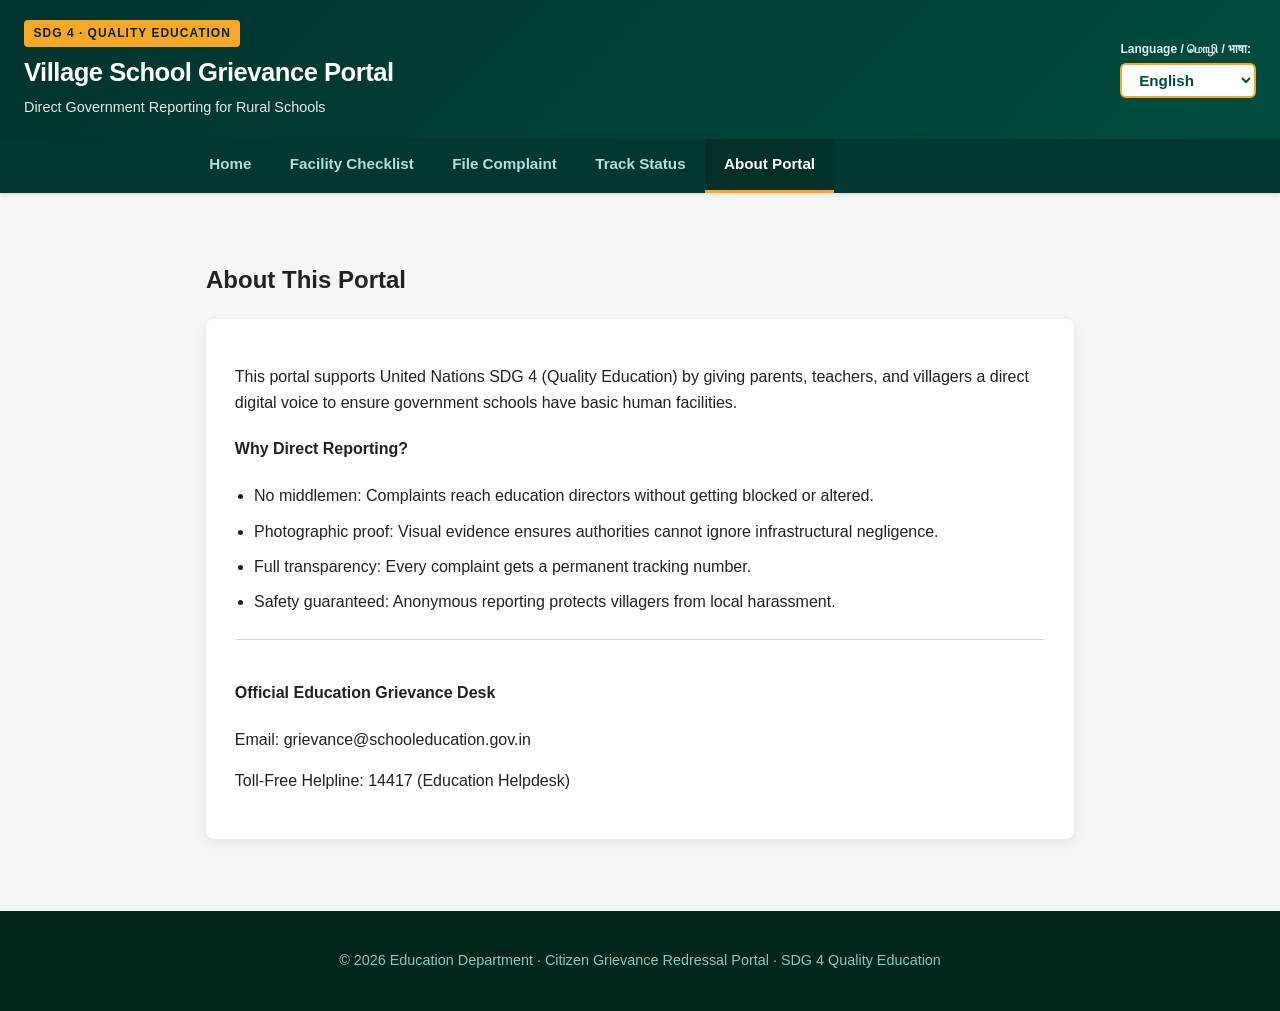
==== about.html @ 90070db3 "Convert website to multi-page architecture with separate HTML pages for each section" ====
<!DOCTYPE html>
<html lang="en">
<head>
    <meta charset="UTF-8" />
    <meta http-equiv="X-UA-Compatible" content="IE=edge" />
    <meta name="viewport" content="width=device-width, initial-scale=1.0" />
    <title>About - Village School Grievance Portal | SDG 4</title>
    <link rel="stylesheet" href="style.css" />
</head>
<body>
    <header>
        <div class="header-brand">
            <div class="sdg-badge">SDG 4 · QUALITY EDUCATION</div>
            <h1 data-key="siteTitle">Village School Grievance Portal</h1>
            <p class="tagline" data-key="siteTagline">Direct Government Reporting for Rural Schools</p>
        </div>
        <div class="header-controls">
            <div class="lang-select">
                <label for="language" data-key="langLabel">Language / மொழி / भाषा:</label>
                <select id="language" onchange="setLanguage(this.value)">
                    <option value="en" selected>English</option>
                    <option value="ta">தமிழ் (Tamil)</option>
                    <option value="hi">हिन्दी (Hindi)</option>
                </select>
            </div>
        </div>
    </header>

    <nav>
        <ul>
            <li><a href="index.html" data-key="navHome">Home</a></li>
            <li><a href="checklist.html" data-key="navChecklist">Facility Checklist</a></li>
            <li><a href="complaint.html" data-key="navComplaint">File Complaint</a></li>
            <li><a href="track.html" data-key="navTrack">Track Status</a></li>
            <li><a href="about.html" class="active" data-key="navAbout">About Portal</a></li>
        </ul>
    </nav>

    <main>
        <!-- ABOUT PAGE -->
        <section id="about">
            <h2 data-key="aboutTitle">About This Portal</h2>
            <div class="about-card">
                <p data-key="aboutDesc1">This portal supports <strong>United Nations SDG 4 (Quality Education)</strong> by giving parents, teachers, and villagers a direct digital voice to ensure government schools have basic human facilities.</p>
                <h4 data-key="aboutWhyTitle">Why Direct Reporting?</h4>
                <ul>
                    <li data-key="aboutWhy1"><strong>No middlemen:</strong> Complaints reach education directors without getting blocked or altered.</li>
                    <li data-key="aboutWhy2"><strong>Photographic proof:</strong> Visual evidence ensures authorities cannot ignore infrastructural negligence.</li>
                    <li data-key="aboutWhy3"><strong>Full transparency:</strong> Every complaint gets a permanent tracking number.</li>
                    <li data-key="aboutWhy4"><strong>Safety guaranteed:</strong> Anonymous reporting protects villagers from local harassment.</li>
                </ul>
                <div class="contact-details">
                    <h4 data-key="contactTitle">Official Education Grievance Desk</h4>
                    <p data-key="contactInfo1">Email: grievance@schooleducation.gov.in</p>
                    <p data-key="contactInfo2">Toll-Free Helpline: 14417 (Education Helpdesk)</p>
                </div>
            </div>
        </section>
    </main>

    <footer>
        <p>&copy; 2026 Education Department · Citizen Grievance Redressal Portal · SDG 4 Quality Education</p>
    </footer>

    <script src="script.js"></script>
</body>
</html>
---- style.css ----
/* style.css - Village School Facility & Grievance Portal */
:root {
    --primary: #004d40;
    --primary-light: #00695c;
    --primary-dark: #00251a;
    --accent-gold: #f9a825;
    --accent-red: #d32f2f;
    --accent-green: #2e7d32;
    --bg-light: #f4f6f8;
    --card-bg: #ffffff;
    --text-dark: #212121;
    --text-muted: #555555;
    --border-color: #dcdcdc;
    --shadow: 0 4px 12px rgba(0, 0, 0, 0.08);
}

* {
    box-sizing: border-box;
}

body {
    font-family: -apple-system, BlinkMacSystemFont, "Segoe UI", Roboto, "Helvetica Neue", Arial, sans-serif;
    margin: 0;
    padding: 0;
    line-height: 1.6;
    background-color: var(--bg-light);
    color: var(--text-dark);
}

/* Header */
header {
    background: linear-gradient(135deg, #00332c 0%, #004d40 100%);
    color: #fff;
    padding: 1.2rem 1.5rem;
    display: flex;
    flex-wrap: wrap;
    align-items: center;
    justify-content: space-between;
    gap: 1rem;
    box-shadow: 0 2px 8px rgba(0,0,0,0.2);
}

.sdg-badge {
    display: inline-block;
    background-color: var(--accent-gold);
    color: #00251a;
    font-weight: 800;
    font-size: 0.75rem;
    letter-spacing: 1px;
    padding: 0.25rem 0.6rem;
    border-radius: 4px;
    margin-bottom: 0.3rem;
}

header h1 {
    margin: 0;
    font-size: 1.6rem;
    font-weight: 700;
    letter-spacing: -0.5px;
}

header .tagline {
    margin: 0.2rem 0 0 0;
    font-size: 0.9rem;
    opacity: 0.9;
}

.header-controls {
    display: flex;
    align-items: center;
}

.lang-select {
    display: flex;
    flex-direction: column;
    align-items: flex-start;
}

.lang-select label {
    font-size: 0.75rem;
    font-weight: 600;
    color: #e0f2f1;
    margin-bottom: 0.2rem;
}

.lang-select select {
    background-color: #ffffff;
    color: #004d40;
    font-size: 0.95rem;
    font-weight: 700;
    border: 2px solid var(--accent-gold);
    border-radius: 6px;
    padding: 0.4rem 0.8rem;
    cursor: pointer;
    outline: none;
}

/* Navigation */
nav {
    background-color: #00382f;
    box-shadow: 0 2px 4px rgba(0,0,0,0.1);
    position: sticky;
    top: 0;
    z-index: 100;
}

nav ul {
    list-style: none;
    display: flex;
    margin: 0;
    padding: 0;
    overflow-x: auto;
    max-width: 900px;
    margin: auto;
}

nav li {
    margin: 0;
    white-space: nowrap;
}

nav a {
    display: block;
    color: #b2dfdb;
    text-decoration: none;
    padding: 0.85rem 1.2rem;
    font-size: 0.95rem;
    font-weight: 600;
    transition: all 0.2s ease;
    border-bottom: 3px solid transparent;
}

nav a:hover {
    color: #ffffff;
    background-color: rgba(255, 255, 255, 0.08);
}

nav a.active {
    color: #ffffff;
    border-bottom: 3px solid var(--accent-gold);
    background-color: rgba(0, 0, 0, 0.15);
}

/* Main Container */
main {
    padding: 1.5rem 1rem;
    max-width: 900px;
    margin: 1.5rem auto;
}

/* Hero & Steps */
.hero-card {
    background: #ffffff;
    border-left: 6px solid #004d40;
    border-radius: 8px;
    padding: 1.8rem;
    box-shadow: var(--shadow);
    margin-bottom: 1.8rem;
}

.hero-tag {
    display: inline-block;
    background-color: #e0f2f1;
    color: #004d40;
    font-size: 0.8rem;
    font-weight: 700;
    padding: 0.2rem 0.6rem;
    border-radius: 20px;
    margin-bottom: 0.5rem;
}

.hero-card h2 {
    margin: 0.4rem 0 0.8rem 0;
    font-size: 1.8rem;
    color: #00332c;
}

.hero-card p {
    font-size: 1.05rem;
    color: var(--text-muted);
    margin-bottom: 1.5rem;
}

.quick-actions {
    display: flex;
    flex-wrap: wrap;
    gap: 0.8rem;
}

.btn {
    display: inline-flex;
    align-items: center;
    justify-content: center;
    padding: 0.75rem 1.3rem;
    font-size: 1rem;
    font-weight: 700;
    border-radius: 6px;
    text-decoration: none;
    cursor: pointer;
    border: none;
    transition: transform 0.15s ease, background-color 0.2s ease;
}

.btn:active {
    transform: scale(0.98);
}

.btn-primary {
    background-color: #00695c;
    color: #ffffff;
}

.btn-primary:hover {
    background-color: #004d40;
}

.btn-secondary {
    background-color: #e0f2f1;
    color: #004d40;
    border: 1px solid #80cbc4;
}

.btn-secondary:hover {
    background-color: #b2dfdb;
}

.steps-grid {
    display: grid;
    grid-template-columns: repeat(auto-fit, minmax(240px, 1fr));
    gap: 1.2rem;
    margin-top: 1.5rem;
}

.step-card {
    background: #ffffff;
    border-radius: 8px;
    padding: 1.5rem;
    box-shadow: var(--shadow);
    text-align: center;
    border-top: 4px solid #00695c;
}

.step-num {
    width: 44px;
    height: 44px;
    background-color: #004d40;
    color: #ffffff;
    font-size: 1.3rem;
    font-weight: 800;
    border-radius: 50%;
    display: flex;
    align-items: center;
    justify-content: center;
    margin: 0 auto 0.8rem auto;
}

.step-card h3 {
    margin: 0.4rem 0;
    color: #00332c;
    font-size: 1.2rem;
}

.step-card p {
    margin: 0;
    color: var(--text-muted);
    font-size: 0.95rem;
}

/* Facility Checklist Grid */
.facilities-grid {
    display: grid;
    grid-template-columns: repeat(auto-fit, minmax(260px, 1fr));
    gap: 1rem;
    margin: 1.5rem 0;
}

.facility-card {
    background: #ffffff;
    border: 1px solid var(--border-color);
    border-radius: 8px;
    padding: 1.2rem;
    display: flex;
    align-items: center;
    gap: 1rem;
    box-shadow: 0 2px 6px rgba(0,0,0,0.05);
}

.facility-icon {
    font-size: 2rem;
}

.facility-card h4 {
    margin: 0;
    font-size: 1.05rem;
    color: #00332c;
}

.cta-box {
    background: #e0f2f1;
    border: 2px dashed #00695c;
    border-radius: 8px;
    padding: 1.5rem;
    text-align: center;
    margin-top: 2rem;
}

.cta-box p {
    font-size: 1.1rem;
    font-weight: 700;
    color: #004d40;
    margin-top: 0;
}

/* Complaint Form */
#complaintForm {
    background: #ffffff;
    border-radius: 8px;
    padding: 1.8rem;
    box-shadow: var(--shadow);
}

.form-header {
    margin-bottom: 1.5rem;
}

.form-header h2 {
    margin: 0 0 0.3rem 0;
    color: #00332c;
    font-size: 1.7rem;
}

.form-header p {
    margin: 0;
    color: var(--text-muted);
}

.form-group {
    margin-bottom: 1.4rem;
}

.form-row {
    display: grid;
    grid-template-columns: 1fr 1fr;
    gap: 1rem;
}

@media (max-width: 600px) {
    .form-row {
        grid-template-columns: 1fr;
    }
}

label {
    display: block;
    font-weight: 700;
    margin-bottom: 0.4rem;
    color: #212121;
    font-size: 0.95rem;
}

input[type="text"],
input[type="tel"],
textarea {
    width: 100%;
    padding: 0.75rem;
    font-size: 1rem;
    border: 1.5px solid var(--border-color);
    border-radius: 6px;
    outline: none;
    font-family: inherit;
    transition: border-color 0.2s ease;
}

input[type="text"]:focus,
input[type="tel"]:focus,
textarea:focus {
    border-color: #00695c;
    box-shadow: 0 0 0 3px rgba(0, 105, 92, 0.15);
}

/* Checkbox Grid */
.checkbox-grid {
    display: grid;
    grid-template-columns: repeat(auto-fit, minmax(250px, 1fr));
    gap: 0.6rem;
    background: #fafafa;
    border: 1px solid var(--border-color);
    border-radius: 6px;
    padding: 1rem;
}

.check-item {
    display: flex;
    align-items: flex-start;
    gap: 0.6rem;
    font-weight: 500;
    font-size: 0.95rem;
    cursor: pointer;
}

.check-item input[type="checkbox"] {
    width: 18px;
    height: 18px;
    margin-top: 3px;
    cursor: pointer;
    accent-color: #00695c;
}

/* Label with Voice */
.label-with-voice {
    display: flex;
    justify-content: space-between;
    align-items: center;
    margin-bottom: 0.4rem;
}

.label-with-voice label {
    margin-bottom: 0;
}

.btn-voice {
    background-color: #fff3e0;
    color: #e65100;
    border: 1.5px solid #ffb74d;
    padding: 0.35rem 0.8rem;
    border-radius: 20px;
    font-weight: 700;
    font-size: 0.85rem;
    cursor: pointer;
    display: flex;
    align-items: center;
    gap: 0.3rem;
}

.btn-voice:hover {
    background-color: #ffe0b2;
}

.btn-voice.recording {
    background-color: #ffebee;
    color: #c62828;
    border-color: #ef5350;
    animation: pulse 1.2s infinite;
}

@keyframes pulse {
    0% { transform: scale(1); }
    50% { transform: scale(1.05); }
    100% { transform: scale(1); }
}

.voice-status {
    font-size: 0.85rem;
    color: #d32f2f;
    margin: 0.3rem 0 0 0;
    font-weight: 600;
}

/* PHOTO PROOF UPLOAD STYLES */
.photo-upload-group {
    background-color: #fafafa;
    border: 2px dashed #00695c;
    border-radius: 8px;
    padding: 1.2rem;
}

.field-hint {
    margin: 0 0 0.8rem 0;
    font-size: 0.85rem;
    color: var(--text-muted);
}

.upload-dropzone {
    background-color: #ffffff;
    border: 1.5px dashed #80cbc4;
    border-radius: 6px;
    padding: 1.5rem 1rem;
    text-align: center;
    cursor: pointer;
    transition: all 0.2s ease;
}

.upload-dropzone:hover {
    background-color: #e0f2f1;
    border-color: #004d40;
}

.upload-icon {
    font-size: 2.5rem;
    display: block;
    margin-bottom: 0.4rem;
}

.dropzone-text {
    margin: 0;
    font-weight: 700;
    font-size: 1.05rem;
    color: #004d40;
}

.file-limits {
    display: block;
    font-size: 0.75rem;
    color: #757575;
    margin-top: 0.3rem;
}

.photo-preview-container {
    margin-top: 1rem;
    background: #ffffff;
    border: 1px solid var(--border-color);
    border-radius: 6px;
    padding: 1rem;
    text-align: center;
}

.preview-header {
    display: flex;
    justify-content: space-between;
    align-items: center;
    margin-bottom: 0.8rem;
    font-weight: 700;
    color: #004d40;
}

.btn-remove-photo {
    background-color: #ffebee;
    color: #c62828;
    border: 1px solid #ef9a9a;
    padding: 0.3rem 0.7rem;
    border-radius: 4px;
    cursor: pointer;
    font-size: 0.8rem;
    font-weight: 700;
}

.btn-remove-photo:hover {
    background-color: #ffcdd2;
}

#photoPreview {
    max-width: 100%;
    max-height: 280px;
    border-radius: 6px;
    box-shadow: 0 2px 6px rgba(0,0,0,0.15);
    object-fit: contain;
}

.photo-filename {
    margin: 0.5rem 0 0 0;
    font-size: 0.85rem;
    color: var(--text-muted);
}

/* Anonymous Checkbox */
.anonymous-group {
    background-color: #e8f5e9;
    border-left: 4px solid #2e7d32;
    padding: 0.8rem 1rem;
    border-radius: 4px;
}

.checkbox-anonymous {
    margin: 0;
    font-weight: 600;
    color: #1b5e20;
}

/* Submit Button */
.btn-submit {
    width: 100%;
    background-color: #004d40;
    color: #ffffff;
    font-size: 1.15rem;
    padding: 1rem;
    border-radius: 6px;
    box-shadow: 0 4px 10px rgba(0, 77, 64, 0.3);
}

.btn-submit:hover {
    background-color: #00332c;
}

/* Result Box */
.result-box {
    margin-top: 1.5rem;
    background: #ffffff;
    border-radius: 8px;
    padding: 1.5rem;
    border: 2px solid #2e7d32;
    box-shadow: var(--shadow);
}

.result-success-title {
    color: #2e7d32;
    margin-top: 0;
    font-size: 1.4rem;
}

.complaint-id-badge {
    display: inline-block;
    background: #004d40;
    color: #ffffff;
    font-size: 1.2rem;
    font-weight: 800;
    padding: 0.4rem 1rem;
    border-radius: 6px;
    margin: 0.5rem 0 1rem 0;
    letter-spacing: 1px;
}

.result-photo-thumb {
    max-width: 200px;
    max-height: 150px;
    border-radius: 6px;
    border: 1px solid var(--border-color);
    margin-top: 0.5rem;
    display: block;
}

/* Track Section */
.track-form-box {
    background: #ffffff;
    border-radius: 8px;
    padding: 1.5rem;
    box-shadow: var(--shadow);
    margin-bottom: 1.5rem;
}

.track-input-row {
    display: flex;
    gap: 0.8rem;
}

@media (max-width: 500px) {
    .track-input-row {
        flex-direction: column;
    }
}

.track-input-row input {
    flex: 1;
}

.track-result-card {
    background: #ffffff;
    border-radius: 8px;
    padding: 1.5rem;
    box-shadow: var(--shadow);
    border-top: 5px solid #00695c;
}

/* Timeline */
.timeline {
    display: flex;
    justify-content: space-between;
    margin: 2rem 0 1.5rem 0;
    position: relative;
}

.timeline::before {
    content: '';
    position: absolute;
    top: 20px;
    left: 20px;
    right: 20px;
    height: 4px;
    background-color: #e0e0e0;
    z-index: 1;
}

.timeline-step {
    position: relative;
    z-index: 2;
    text-align: center;
    flex: 1;
}

.timeline-dot {
    width: 40px;
    height: 40px;
    border-radius: 50%;
    background-color: #e0e0e0;
    color: #757575;
    display: flex;
    align-items: center;
    justify-content: center;
    font-weight: 700;
    margin: 0 auto 0.5rem auto;
    border: 3px solid #ffffff;
}

.timeline-step.completed .timeline-dot {
    background-color: #2e7d32;
    color: #ffffff;
}

.timeline-step.current .timeline-dot {
    background-color: var(--accent-gold);
    color: #000000;
}

.timeline-label {
    font-size: 0.85rem;
    font-weight: 700;
    color: #424242;
}

/* About Section */
.about-card {
    background: #ffffff;
    border-radius: 8px;
    padding: 1.8rem;
    box-shadow: var(--shadow);
}

.about-card ul {
    padding-left: 1.2rem;
    color: var(--text-dark);
}

.about-card li {
    margin-bottom: 0.6rem;
}

.contact-details {
    margin-top: 1.5rem;
    padding-top: 1.2rem;
    border-top: 1px solid var(--border-color);
}

/* Footer */
footer {
    text-align: center;
    padding: 1.5rem 1rem;
    background-color: #00251a;
    color: #80cbc4;
    font-size: 0.9rem;
    margin-top: 3rem;
}
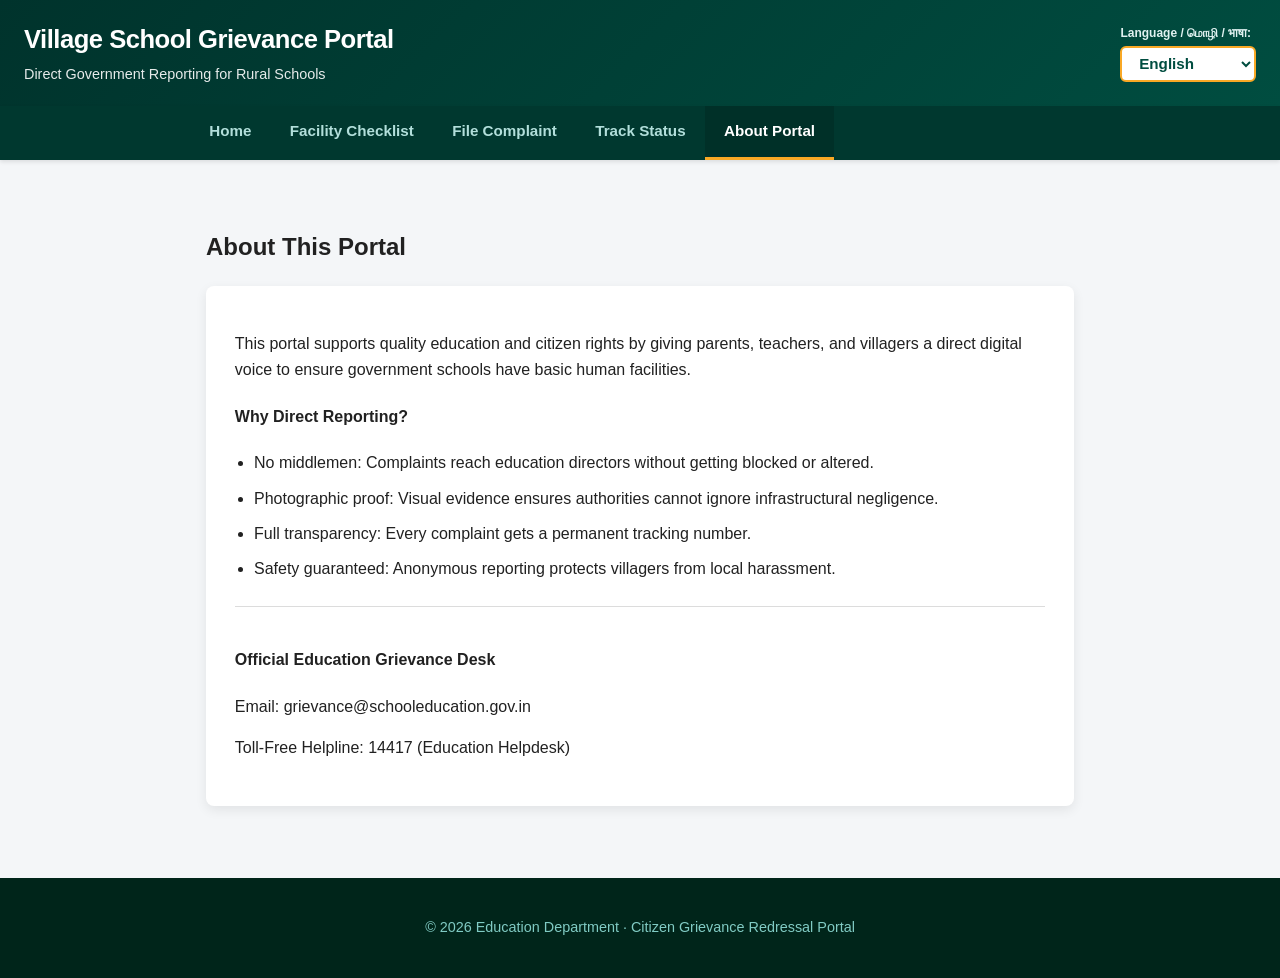
==== commit 7b0d4524: "Remove all SDG 4 references from website and presentation" ====
--- a/about.html
+++ b/about.html
@@ -4,13 +4,12 @@
     <meta charset="UTF-8" />
     <meta http-equiv="X-UA-Compatible" content="IE=edge" />
     <meta name="viewport" content="width=device-width, initial-scale=1.0" />
-    <title>About - Village School Grievance Portal | SDG 4</title>
+    <title>About - Village School Grievance Portal</title>
     <link rel="stylesheet" href="style.css" />
 </head>
 <body>
     <header>
         <div class="header-brand">
-            <div class="sdg-badge">SDG 4 · QUALITY EDUCATION</div>
             <h1 data-key="siteTitle">Village School Grievance Portal</h1>
             <p class="tagline" data-key="siteTagline">Direct Government Reporting for Rural Schools</p>
         </div>
@@ -41,7 +40,7 @@
         <section id="about">
             <h2 data-key="aboutTitle">About This Portal</h2>
             <div class="about-card">
-                <p data-key="aboutDesc1">This portal supports <strong>United Nations SDG 4 (Quality Education)</strong> by giving parents, teachers, and villagers a direct digital voice to ensure government schools have basic human facilities.</p>
+                <p data-key="aboutDesc1">This portal supports quality education and citizen rights by giving parents, teachers, and villagers a direct digital voice to ensure government schools have basic human facilities.</p>
                 <h4 data-key="aboutWhyTitle">Why Direct Reporting?</h4>
                 <ul>
                     <li data-key="aboutWhy1"><strong>No middlemen:</strong> Complaints reach education directors without getting blocked or altered.</li>
@@ -59,7 +58,7 @@
     </main>
 
     <footer>
-        <p>&copy; 2026 Education Department · Citizen Grievance Redressal Portal · SDG 4 Quality Education</p>
+        <p>&copy; 2026 Education Department · Citizen Grievance Redressal Portal</p>
     </footer>
 
     <script src="script.js"></script>
--- a/style.css
+++ b/style.css
@@ -40,7 +40,7 @@
     box-shadow: 0 2px 8px rgba(0,0,0,0.2);
 }
 
-.sdg-badge {
+.portal-badge {
     display: inline-block;
     background-color: var(--accent-gold);
     color: #00251a;
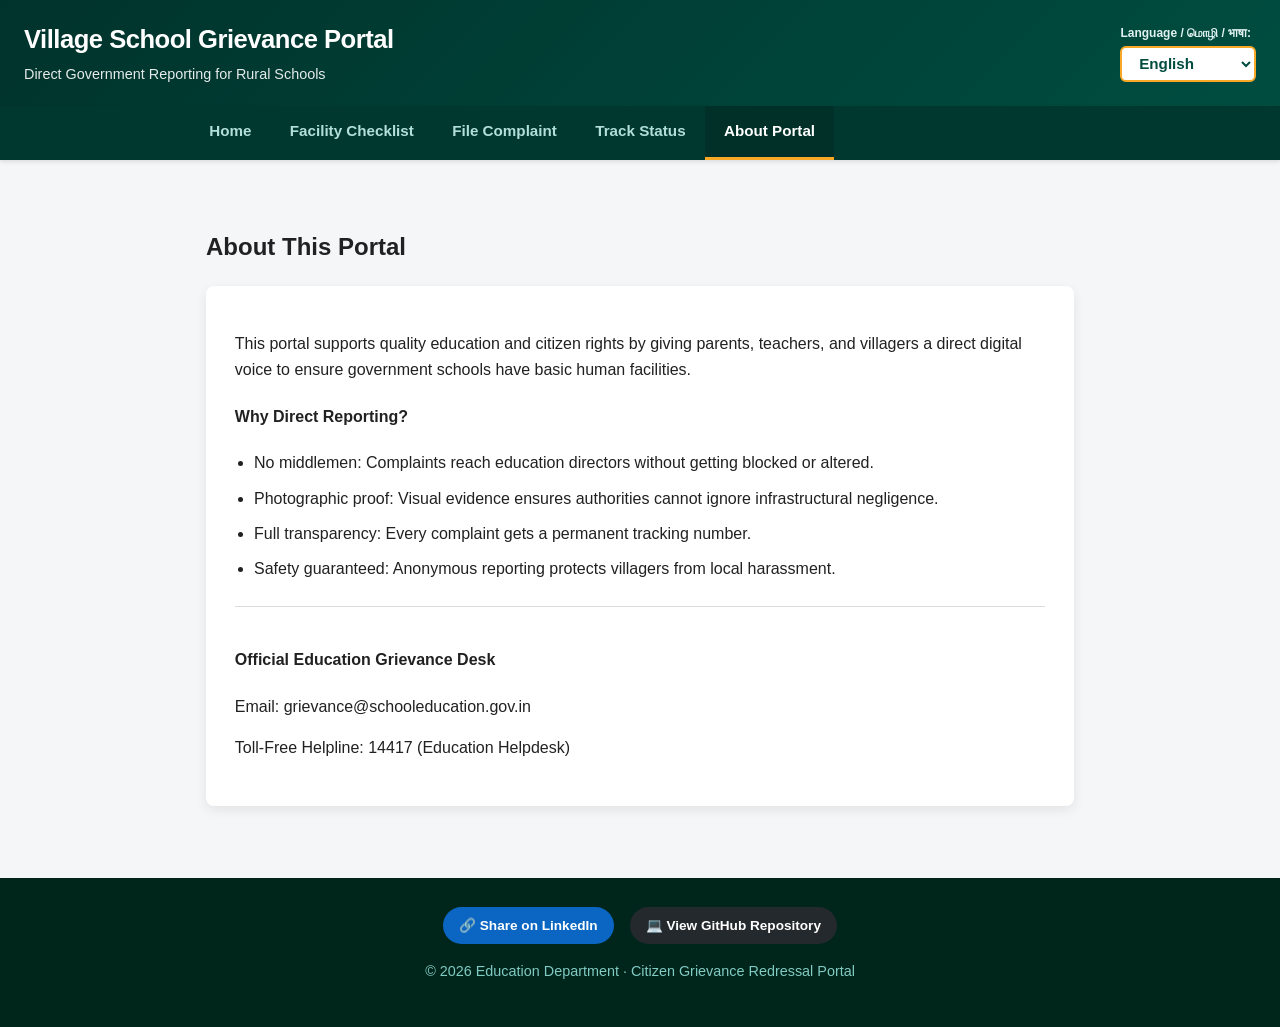
==== commit 21fc3411: "Add LinkedIn share and GitHub repo buttons in footer across all pages" ====
--- a/about.html
+++ b/about.html
@@ -58,6 +58,14 @@
     </main>
 
     <footer>
+        <div class="footer-social">
+            <a href="https://www.linkedin.com/sharing/share-offsite/?url=https%3A%2F%2Fgopalan-coder.github.io%2Fhttps-github.com-gopalan-education-portal%2F" target="_blank" rel="noopener noreferrer" class="btn-share-linkedin">
+                🔗 Share on LinkedIn
+            </a>
+            <a href="https://github.com/gopalan-coder/https-github.com-gopalan-education-portal" target="_blank" rel="noopener noreferrer" class="btn-repo-github">
+                💻 View GitHub Repository
+            </a>
+        </div>
         <p>&copy; 2026 Education Department · Citizen Grievance Redressal Portal</p>
     </footer>
 
--- a/style.css
+++ b/style.css
@@ -732,9 +732,53 @@
 /* Footer */
 footer {
     text-align: center;
-    padding: 1.5rem 1rem;
+    padding: 1.8rem 1rem;
     background-color: #00251a;
     color: #80cbc4;
     font-size: 0.9rem;
     margin-top: 3rem;
+}
+
+.footer-social {
+    display: flex;
+    justify-content: center;
+    gap: 1rem;
+    margin-bottom: 1rem;
+    flex-wrap: wrap;
+}
+
+.btn-share-linkedin {
+    background-color: #0a66c2;
+    color: #ffffff;
+    padding: 0.5rem 1rem;
+    border-radius: 20px;
+    font-weight: 700;
+    font-size: 0.85rem;
+    text-decoration: none;
+    display: inline-flex;
+    align-items: center;
+    gap: 0.4rem;
+    transition: background-color 0.2s ease;
+}
+
+.btn-share-linkedin:hover {
+    background-color: #004182;
+}
+
+.btn-repo-github {
+    background-color: #24292e;
+    color: #ffffff;
+    padding: 0.5rem 1rem;
+    border-radius: 20px;
+    font-weight: 700;
+    font-size: 0.85rem;
+    text-decoration: none;
+    display: inline-flex;
+    align-items: center;
+    gap: 0.4rem;
+    transition: background-color 0.2s ease;
+}
+
+.btn-repo-github:hover {
+    background-color: #1b1f23;
 }
